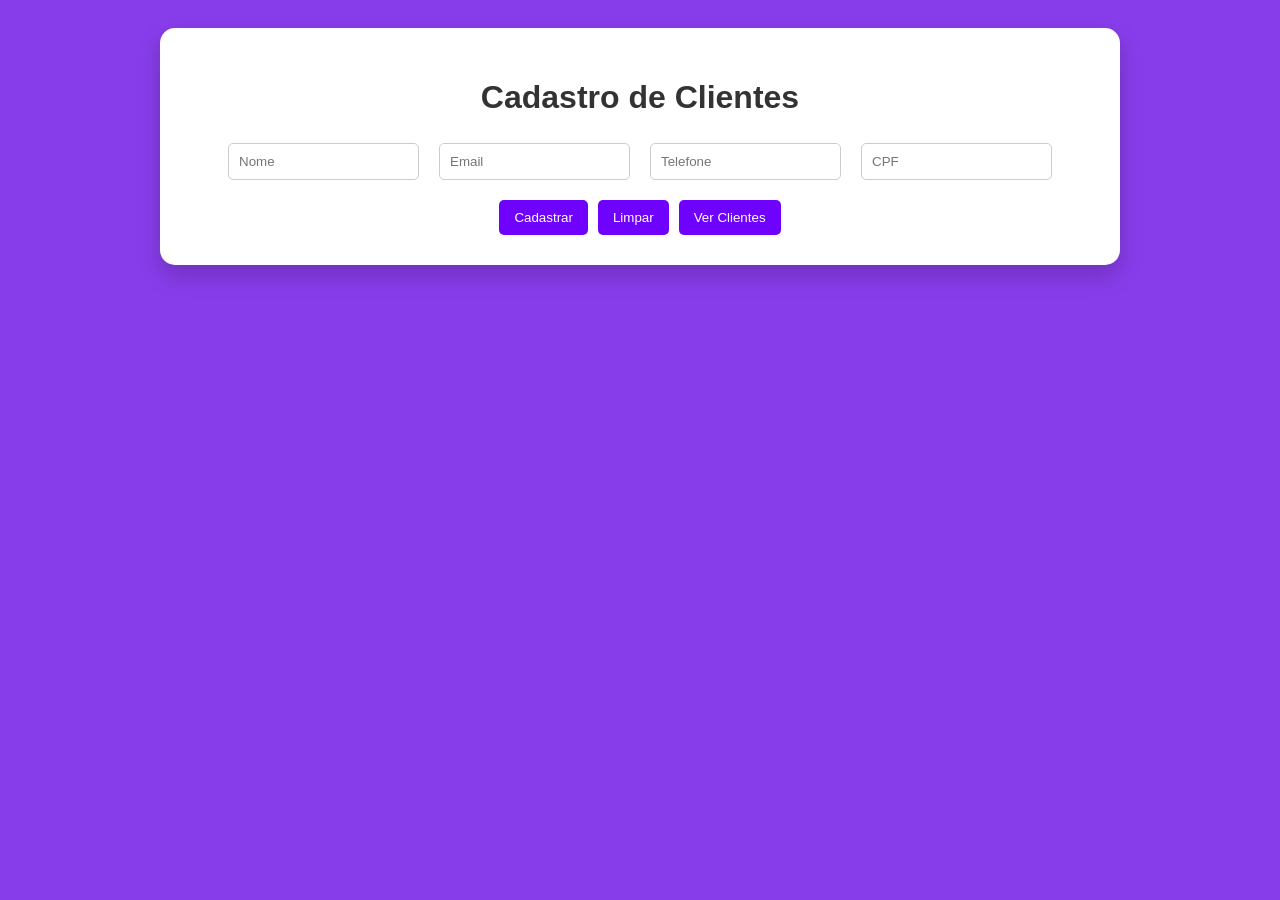
==== Index.html @ 6813e126 "Add files via upload" ====
<!DOCTYPE html>
<html lang="pt-br">
<head>
    <meta charset="UTF-8">
    <meta name="viewport" content="width=device-width, initial-scale=1.0">
    <title>Formulario</title>
    <style>
        body {
            background-color: #883deb;
            font-family: arial, sans-serif;
            padding: 20px;
        }

        .container {
            max-width: 900px;
            margin: auto;
            margin-bottom: 14px;
            background-color: white;
            padding: 30px;
            border-radius: 15px;
            box-shadow: 0px 10px 25px rgba(0,0,0,0.2);
        }

        .opcoes{
            display: flex;
            flex-wrap: wrap;
            gap: 10px;
            justify-content: center;
        }

        .botoes{
            display: flex;
            justify-content: center;
            margin-top: 15px;
            gap: 10px;
            flex-wrap: wrap;
        }

        h1 {
            text-align: center;
            color: #333;
        }

        input {
           padding: 10px;
           margin: 5px;
           border: 1px solid #ccc;
           border-radius: 5px;
        }

        button {
          padding: 10px 15px;
          background-color: #6f02fd;
          color: white;
          border: none;
          border-radius: 5px;
          cursor: pointer;
        }

        button:hover {
          background-color: #6f02fd;
        }
    </style>
</head>
<body>

<div class="container">
    <h1>Cadastro de Clientes</h1>
  <div class="opcoes">
    <input type="text" id="nome" placeholder="Nome">
    <input type="email" id="email" placeholder="Email">
    <input type="text" id="telefone" placeholder="Telefone">
    <input type="text" id="cpf" placeholder="CPF">
  </div>

  <div class="botoes">
    <button id="cadastrar">Cadastrar</button>
    <button id="limpar">Limpar</button>
    <a href="clientes.html">
        <button>Ver Clientes</button>
    </a>
  </div>
</div>

    <script src="script.js"></script>
</body>
</html>
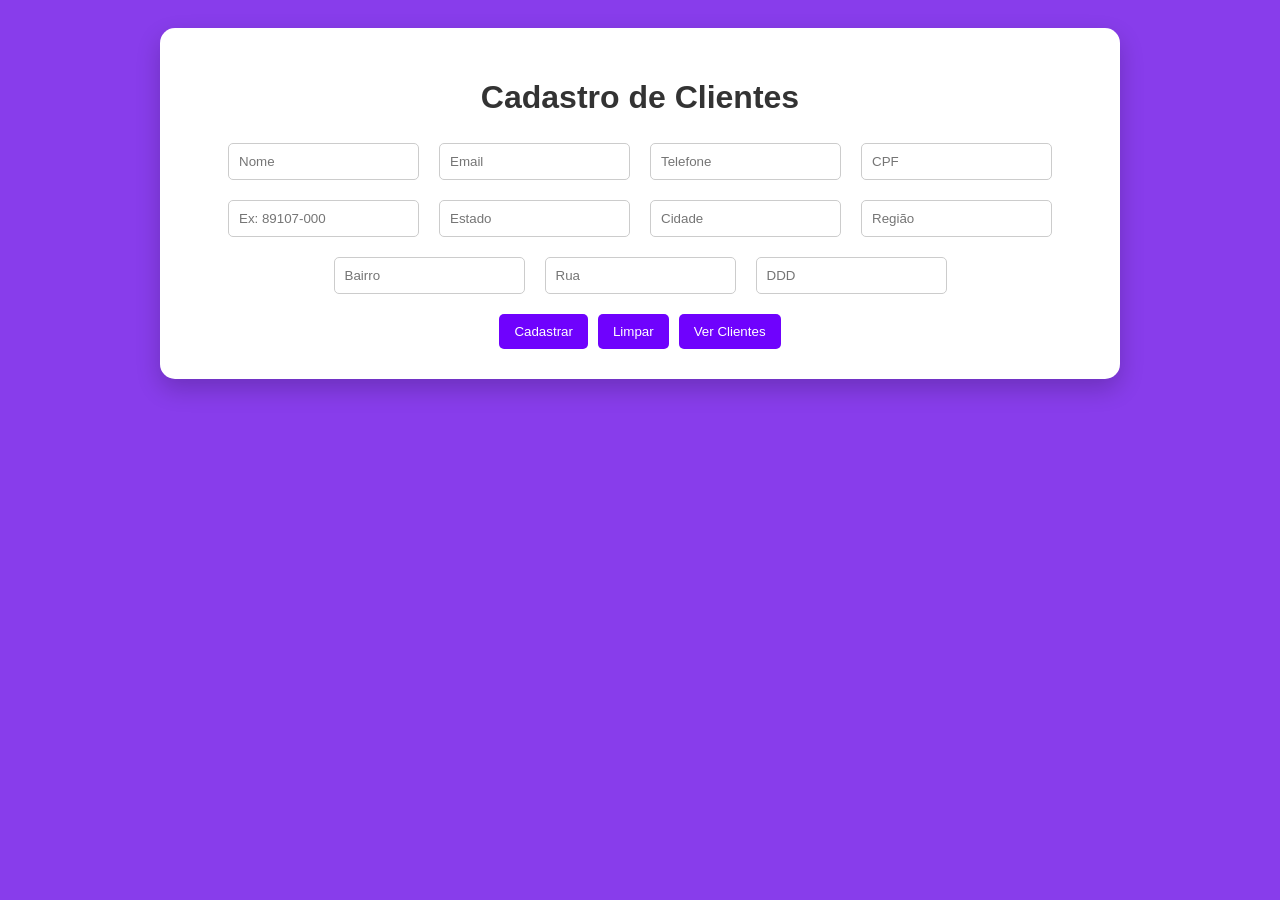
==== commit 723b62b2: "Update Index.html" ====
--- a/Index.html
+++ b/Index.html
@@ -71,6 +71,13 @@
     <input type="email" id="email" placeholder="Email">
     <input type="text" id="telefone" placeholder="Telefone">
     <input type="text" id="cpf" placeholder="CPF">
+    <input type="text" id="cep" placeholder="Ex: 89107-000" onblur="buscarLogradouro()" />
+    <input type="text" id="estado" placeholder="Estado"/>
+    <input type="text" id="localidade" placeholder="Cidade"/>
+    <input type="text" id="regiao" placeholder="Região"/>
+    <input type="text" id="bairro" placeholder="Bairro"/>
+    <input type="text" id="rua" placeholder="Rua"/>
+    <input type="text" id="ddd" placeholder="DDD"/>
   </div>
 
   <div class="botoes">
@@ -84,4 +91,4 @@
 
     <script src="script.js"></script>
 </body>
-</html>+</html>
